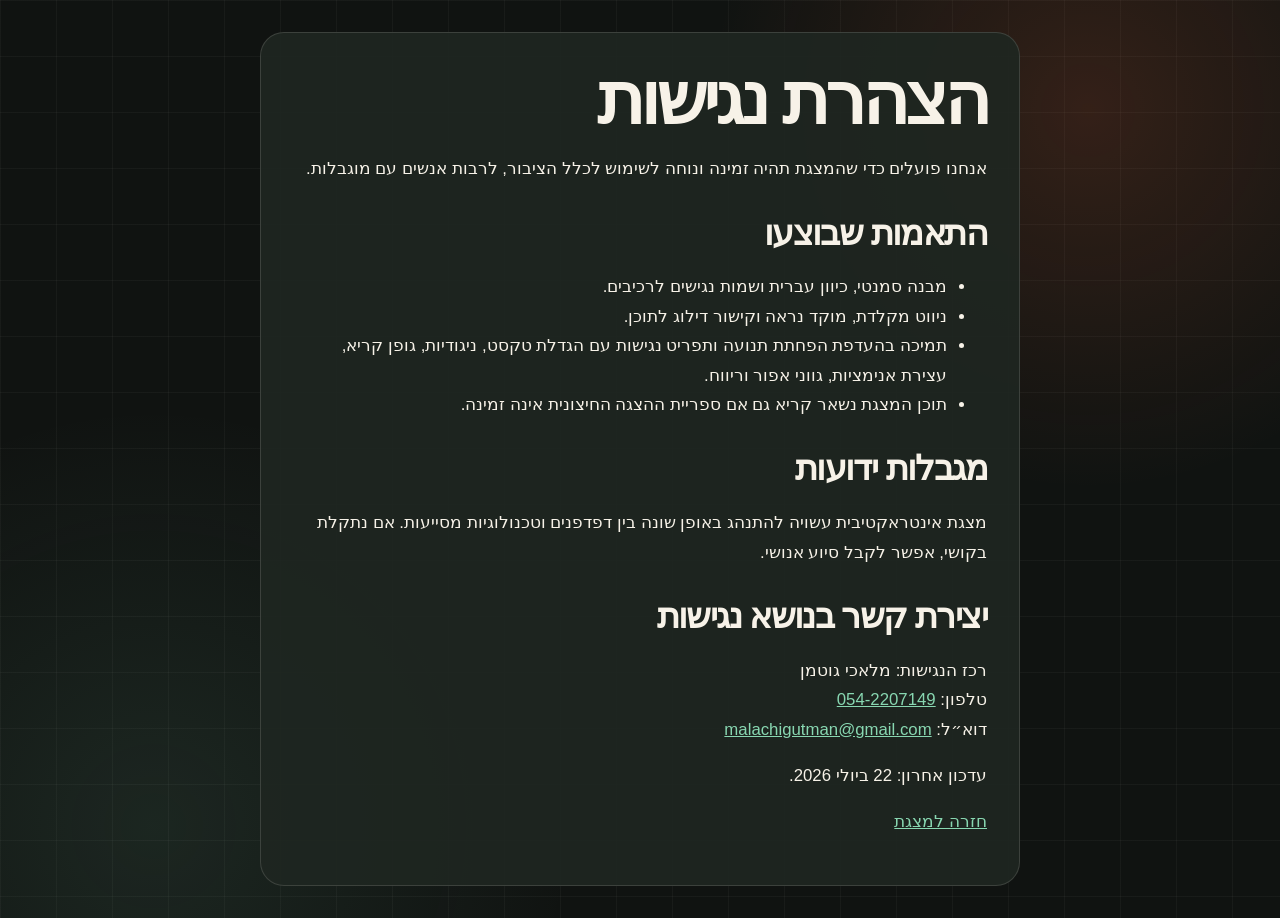
==== build-premium-presentations/examples/hebrew-lead-workflow-demo/accessibility.html @ 7ff0bba0 "Add deployable Hebrew presentation demo" ====
<!DOCTYPE html>
<html lang="he" dir="rtl">
<head>
  <meta charset="utf-8">
  <meta name="viewport" content="width=device-width,initial-scale=1">
  <title>הצהרת נגישות | מצגת הדגמה</title>
  <link rel="stylesheet" href="styles.css">
</head>
<body class="info-page">
  <a class="skip-link" href="#main-content">דלג לתוכן העיקרי</a>
  <main id="main-content" tabindex="-1">
    <h1>הצהרת נגישות</h1>
    <p>אנחנו פועלים כדי שהמצגת תהיה זמינה ונוחה לשימוש לכלל הציבור, לרבות אנשים עם מוגבלות.</p>
    <h2>התאמות שבוצעו</h2>
    <ul>
      <li>מבנה סמנטי, כיוון עברית ושמות נגישים לרכיבים.</li>
      <li>ניווט מקלדת, מוקד נראה וקישור דילוג לתוכן.</li>
      <li>תמיכה בהעדפת הפחתת תנועה ותפריט נגישות עם הגדלת טקסט, ניגודיות, גופן קריא, עצירת אנימציות, גווני אפור וריווח.</li>
      <li>תוכן המצגת נשאר קריא גם אם ספריית ההצגה החיצונית אינה זמינה.</li>
    </ul>
    <h2>מגבלות ידועות</h2>
    <p>מצגת אינטראקטיבית עשויה להתנהג באופן שונה בין דפדפנים וטכנולוגיות מסייעות. אם נתקלת בקושי, אפשר לקבל סיוע אנושי.</p>
    <h2>יצירת קשר בנושא נגישות</h2>
    <p>רכז הנגישות: מלאכי גוטמן<br>טלפון: <a href="tel:+972542207149"><bdi>054&#8209;2207149</bdi></a><br>דוא״ל: <a href="mailto:malachigutman@gmail.com"><bdi>malachigutman@gmail.com</bdi></a></p>
    <p>עדכון אחרון: 22 ביולי 2026.</p>
    <p><a href="index.html">חזרה למצגת</a></p>
  </main>
</body>
</html>
---- build-premium-presentations/examples/hebrew-lead-workflow-demo/styles.css ----
:root {
  --bg: #101311;
  --bg-2: #171c18;
  --panel: rgba(31, 38, 33, .92);
  --ink: #f7f2e8;
  --muted: #bbb8ad;
  --accent: #ff6b3d;
  --accent-2: #88d7b1;
  --danger: #ff8f6b;
  --line: rgba(247, 242, 232, .14);
  --grid: rgba(247, 242, 232, .04);
  --shadow: 0 30px 90px rgba(0, 0, 0, .34);
  --radius: 24px;
  --ease: cubic-bezier(.16, 1, .3, 1);
  --display: "Rubik", "Heebo", Arial, sans-serif;
  --body: "Assistant", "Heebo", Arial, sans-serif;
  --r-background-color: var(--bg);
  --r-main-color: var(--ink);
  --r-heading-color: var(--ink);
}

html[data-theme="light"] {
  --bg: #f4efe4;
  --bg-2: #e8e0d2;
  --panel: rgba(255, 252, 245, .94);
  --ink: #19201c;
  --muted: #59615b;
  --accent: #c83f1f;
  --accent-2: #167657;
  --danger: #b9321a;
  --line: rgba(25, 32, 28, .16);
  --grid: rgba(25, 32, 28, .055);
  --shadow: 0 30px 80px rgba(72, 55, 35, .16);
}

* { box-sizing: border-box; }
html { direction: rtl; background: var(--bg); }
body {
  margin: 0;
  overflow: hidden;
  background:
    radial-gradient(circle at 85% 12%, color-mix(in srgb, var(--accent) 15%, transparent), transparent 28%),
    radial-gradient(circle at 12% 90%, color-mix(in srgb, var(--accent-2) 10%, transparent), transparent 30%),
    linear-gradient(var(--grid) 1px, transparent 1px),
    linear-gradient(90deg, var(--grid) 1px, transparent 1px),
    var(--bg);
  background-size: auto, auto, 56px 56px, 56px 56px, auto;
  color: var(--ink);
  font-family: var(--body);
}
.info-page { overflow: auto; min-height: 100vh; padding: 2rem; }
.info-page main { width: min(760px, 100%); margin-inline: auto; padding: 2rem; border: 1px solid var(--line); border-radius: var(--radius); background: var(--panel); }
.info-page h1 { font-size: clamp(2.4rem, 7vw, 4.5rem); }
.info-page h2 { margin-block-start: 2rem; font-size: clamp(1.5rem, 4vw, 2.2rem); }
.info-page p, .info-page li { font-size: 1.05rem; line-height: 1.75; }
.info-page a { color: var(--accent-2); }

.reveal { color: var(--ink); font-family: var(--body); }
.reveal .slides { text-align: start; }
.reveal .slides section { padding: 42px 58px; text-align: start; }
.reveal .controls, .reveal .progress { color: var(--accent); }
.reveal .slide-number { color: var(--muted); direction: ltr; font-family: var(--body); }
.slide-shell { width: min(1140px, 100%); margin-inline: auto; position: relative; z-index: 3; }

h1, h2, h3, p { margin-block-start: 0; }
h1, h2, h3 { color: var(--ink); font-family: var(--display); }
h1 { font-size: clamp(4.5rem, 8.1vw, 7.5rem); line-height: .96; letter-spacing: -.055em; margin-block-end: 1.25rem; }
h2 { font-size: clamp(3.2rem, 5.9vw, 5.8rem); line-height: .98; letter-spacing: -.045em; margin-block-end: 1.4rem; }
h3 { font-size: 1.55rem; line-height: 1.05; margin-block-end: .55rem; }
h1 span, h2 span:not(.step-number) { color: var(--accent); }
p { line-height: 1.5; }
.lede { max-inline-size: 34ch; color: var(--muted); font-size: clamp(1.4rem, 2vw, 1.85rem); }
.eyebrow {
  display: inline-flex; align-items: center; gap: .55rem; margin-block-end: 1.1rem;
  color: var(--accent-2); font-family: var(--body); font-size: .92rem; font-weight: 700; letter-spacing: .08em;
}
.eyebrow::before { content: ""; inline-size: 28px; block-size: 3px; background: currentColor; border-radius: 99px; }

.paper-grain { position: fixed; inset: 0; z-index: 1; pointer-events: none; opacity: .045; background-image: url("data:image/svg+xml,%3Csvg xmlns='http://www.w3.org/2000/svg' width='140' height='140'%3E%3Cfilter id='n'%3E%3CfeTurbulence type='fractalNoise' baseFrequency='.86' numOctaves='3'/%3E%3C/filter%3E%3Crect width='100%25' height='100%25' filter='url(%23n)' opacity='.7'/%3E%3C/svg%3E"); }
#ambient-canvas { position: fixed; inset: 0; inline-size: 100%; block-size: 100%; opacity: .48; pointer-events: none; z-index: 0; }
.pointer-halo { position: fixed; inset: 0 auto auto 0; inline-size: 190px; aspect-ratio: 1; border-radius: 50%; background: radial-gradient(circle, color-mix(in srgb, var(--accent) 18%, transparent), transparent 68%); pointer-events: none; z-index: 2; translate: -50% -50%; will-change: transform; }
.theme-toggle, .time-hint {
  position: fixed; z-index: 20; inset-block-start: 1rem; border: 1px solid var(--line); background: var(--panel); color: var(--ink); box-shadow: var(--shadow); backdrop-filter: blur(12px);
}
.theme-toggle { inset-inline-end: 1rem; inline-size: 44px; block-size: 44px; border-radius: 50%; cursor: pointer; transition: transform .25s var(--ease); }
.theme-toggle:hover { transform: rotate(-12deg) translateY(-2px); }
.time-hint { inset-inline-start: 1rem; min-inline-size: 54px; padding: .45rem .7rem; border-radius: 999px; font-size: .72rem; text-align: center; direction: ltr; }
.control-help { position: fixed; z-index: 20; inset-inline-start: 50%; transform: translateX(50%); inset-block-end: .55rem; color: var(--muted); font-size: .68rem; opacity: .72; }

/* 01 — asymmetrical opening */
.hero-layout { display: grid; grid-template-columns: 7fr 5fr; align-items: center; gap: 5rem; min-block-size: 610px; }
.hero-copy { padding-inline-start: 1rem; }
.micro-promise { color: var(--ink); font-size: 1.08rem; font-weight: 700; border-inline-start: 3px solid var(--accent); padding-inline-start: .8rem; margin-block-start: 2rem; }
.inbox-stack { position: relative; min-block-size: 430px; display: flex; flex-direction: column; justify-content: center; gap: 40px; transform: rotate(2deg); }
.message-card { position: relative; padding: 1.35rem 1.45rem; border: 1px solid var(--line); border-radius: var(--radius); background: var(--panel); box-shadow: var(--shadow); }
.message-card p { font-size: 1.22rem; margin-block: .6rem .75rem; }
.message-label { color: var(--accent-2); font-size: .8rem; font-weight: 700; }
.message-card time { color: var(--muted); font-size: .74rem; direction: ltr; float: left; }
.message-in { margin-inline-end: 45px; }
.message-out { margin-inline-start: 52px; border-color: color-mix(in srgb, var(--accent-2) 45%, var(--line)); }
.message-out strong { position: absolute; inset-inline-start: 18px; inset-block-end: 16px; color: var(--accent-2); font-size: 1.2rem; }
.route-line { position: absolute; inset-inline-start: 51%; inset-block-start: 42%; inline-size: 4px; block-size: 92px; background: var(--line); overflow: hidden; }
.route-line i { display: block; inline-size: 100%; block-size: 35%; background: var(--accent); animation: route 2s var(--ease) infinite; }

/* 02 — contrast */
.leak-layout { display: grid; grid-template-columns: 5fr 7fr; gap: 5rem; align-items: center; min-block-size: 510px; }
.accent-mark { position: relative; display: inline-block; }
.accent-mark::after { content: ""; position: absolute; inset-inline: -.05em; inset-block-end: -.06em; block-size: .11em; background: var(--accent); transform: rotate(-2deg); }
.leak-visual { display: grid; gap: .8rem; }
.leak-step { display: grid; grid-template-columns: 54px 1fr; align-items: center; gap: 1rem; padding: 1rem 1.15rem; border-block-end: 1px solid var(--line); font-size: 1.35rem; }
.leak-step b { color: var(--accent-2); font-family: var(--display); font-size: 1rem; direction: ltr; }
.leak-step.danger { color: var(--danger); border: 1px solid color-mix(in srgb, var(--danger) 42%, transparent); border-radius: 16px; background: color-mix(in srgb, var(--danger) 7%, transparent); }
.bottom-line { position: absolute; inset-inline: 58px; inset-block-end: 42px; margin: 0; color: var(--muted); font-size: 1.05rem; }

/* 03 — process rail */
.workflow-rail { position: relative; display: grid; grid-template-columns: repeat(4, 1fr); gap: 1rem; margin-block-start: 2.5rem; padding: 0; list-style: none; }
.workflow-rail::before { content: ""; position: absolute; inset-inline: 8%; inset-block-start: 43px; block-size: 2px; background: linear-gradient(90deg, var(--accent-2), var(--accent)); z-index: -1; }
.workflow-step { min-block-size: 236px; padding: 1.2rem; border: 1px solid var(--line); border-radius: var(--radius); background: var(--panel); box-shadow: var(--shadow); }
.workflow-step i { display: grid; place-items: center; inline-size: 64px; block-size: 64px; margin-block: .75rem 1.2rem; border-radius: 18px; background: color-mix(in srgb, var(--accent) 14%, var(--panel)); color: var(--accent); font-style: normal; font-size: 1.75rem; }
.step-number { color: var(--accent-2); font-size: .78rem; font-weight: 700; }
.workflow-step p { color: var(--muted); font-size: 1rem; }
.human-gate { display: flex; align-items: center; justify-content: center; gap: .5rem; margin: 1.6rem auto 0; inline-size: max-content; padding: .65rem 1rem; border-radius: 999px; background: var(--ink); color: var(--bg); }
.human-gate strong { color: inherit; text-decoration: underline; text-decoration-color: var(--accent); }

/* 04 — practical prompt */
.prompt-layout { display: grid; grid-template-columns: 4fr 8fr; gap: 3.5rem; align-items: center; min-block-size: 610px; }
.prompt-copy h2 { max-inline-size: 5ch; }
.prompt-legend { display: flex; flex-direction: column; gap: .55rem; color: var(--muted); font-size: .92rem; }
.prompt-legend span { display: flex; align-items: center; gap: .5rem; }
.dot { inline-size: 9px; block-size: 9px; border-radius: 50%; }
.dot-context { background: var(--accent-2); }.dot-job { background: var(--accent); }.dot-guard { background: #e8c46d; }
.prompt-window { overflow: hidden; border: 1px solid var(--line); border-radius: var(--radius); background: #171a18; box-shadow: var(--shadow); color: #f7f2e8; }
.window-bar { display: flex; align-items: center; gap: .45rem; padding: .8rem 1rem; border-block-end: 1px solid rgba(255, 255, 255, .1); color: #aaa; direction: ltr; }
.window-bar span { inline-size: 9px; block-size: 9px; border-radius: 50%; background: #666; }.window-bar span:first-child { background: #ff6b3d; }
.window-bar bdi { margin-inline-start: auto; font-size: .7rem; }
.prompt-window pre { margin: 0; padding: 1.25rem 1.35rem .9rem; white-space: pre-wrap; text-align: start; direction: rtl; font-family: var(--body); font-size: 1rem; line-height: 1.5; }
.prompt-window mark { color: inherit; border-radius: 5px; padding-inline: .18rem; box-decoration-break: clone; -webkit-box-decoration-break: clone; }
.prompt-window .context { background: rgba(136, 215, 177, .15); }.prompt-window .job { background: rgba(255, 107, 61, .15); }.prompt-window .guard { background: rgba(232, 196, 109, .14); }
.copy-button { min-block-size: 44px; margin: 0 1.35rem 1.15rem; padding: .7rem 1rem; border: 0; border-radius: 999px; background: var(--accent); color: #1b110d; font: 700 .9rem var(--body); cursor: pointer; transition: transform .25s var(--ease); }
html[data-theme="light"] .copy-button { color: #fff; }
.copy-button:hover { transform: translateY(-2px); }

/* 05 — audience practice */
.practice-layout { display: grid; grid-template-columns: 7fr 5fr; gap: 5rem; align-items: center; min-block-size: 610px; }
.practice-instruction ol { margin: 2rem 0 0; padding: 0; list-style: none; counter-reset: practice; display: grid; gap: .8rem; }
.practice-instruction li { counter-increment: practice; font-size: 1.3rem; color: var(--muted); }
.practice-instruction li::before { content: counter(practice); display: inline-grid; place-items: center; inline-size: 30px; block-size: 30px; margin-inline-end: .65rem; border: 1px solid var(--line); border-radius: 50%; color: var(--accent-2); font-size: .8rem; font-weight: 700; }
.practice-timer { display: flex; flex-direction: column; align-items: center; justify-content: center; inline-size: 360px; aspect-ratio: 1; margin-inline: auto; border: 2px solid var(--line); border-radius: 50%; background: radial-gradient(circle, color-mix(in srgb, var(--accent) 14%, var(--panel)), var(--panel) 70%); box-shadow: var(--shadow); }
.practice-timer span, .practice-timer small { color: var(--muted); }.practice-timer strong { font: 900 7rem/1 var(--display); color: var(--ink); direction: ltr; font-variant-numeric: tabular-nums; }
.practice-timer button { margin-block-start: 1rem; padding: .65rem 1rem; border: 1px solid var(--line); border-radius: 999px; background: transparent; color: var(--ink); font: 700 .9rem var(--body); cursor: pointer; }
.practice-timer.running { animation: timer-pulse 2s ease-in-out infinite; }

/* 06 — close the loop */
.closing-layout { min-block-size: 610px; display: flex; flex-direction: column; justify-content: center; align-items: center; text-align: center; }
.closing-layout h2 { max-inline-size: 12ch; }
.closing-rule { display: flex; align-items: center; gap: .8rem; margin-block-start: 1.4rem; font: 700 1.25rem var(--display); }
.closing-rule i { color: var(--muted); font-style: normal; }.closing-rule span { padding: .65rem .9rem; border: 1px solid var(--line); border-radius: 12px; }.closing-rule .closing-accent { background: var(--accent); border-color: var(--accent); color: #1b110d; }
.closing-action { margin-block-start: 2.2rem; color: var(--muted); font-size: 1.12rem; }

.reveal .fragment { transition: opacity .42s var(--ease), transform .42s var(--ease); }
.reveal .fragment.fade-up { transform: translateY(18px); }
.reveal .fragment.fade-up.visible { transform: translateY(0); }
:focus-visible { outline: 3px solid var(--accent-2); outline-offset: 3px; }
.skip-link {
  position: fixed; inset-block-start: .75rem; inset-inline-start: 50%; z-index: 100;
  padding: .7rem 1rem; border-radius: 10px; background: #fff; color: #101311;
  font-weight: 800; transform: translate(50%, -180%);
}
.skip-link:focus { transform: translate(50%, 0); }
.legal-links {
  position: fixed; z-index: 22; inset-inline-end: 1rem; inset-block-end: .55rem;
  display: flex; gap: .65rem; align-items: center; font-size: .68rem;
}
.legal-links a, .legal-links button { color: var(--muted); }
.legal-links button { padding: 0; border: 0; background: transparent; font: inherit; text-decoration: underline; cursor: pointer; }
.a11y-fab {
  position: fixed; z-index: 30; inset-inline-start: 1rem; inset-block-end: .7rem;
  min-inline-size: 54px; min-block-size: 44px; padding: .55rem .75rem; border: 1px solid var(--line);
  border-radius: 999px; background: var(--panel); color: var(--ink); font: 700 .72rem var(--body); cursor: pointer;
}
.a11y-dialog {
  width: min(92vw, 540px); max-height: 86vh; margin: auto; padding: 1.4rem; border: 1px solid var(--line);
  border-radius: var(--radius); background: var(--bg-2); color: var(--ink); font-family: var(--body); box-shadow: var(--shadow);
}
.a11y-dialog::backdrop { background: rgba(0, 0, 0, .72); }
.a11y-head, .a11y-meta { display: flex; align-items: center; justify-content: space-between; gap: .7rem; flex-wrap: wrap; }
.a11y-head h2 { margin: 0; font-size: 1.5rem; }
.a11y-head button { min-inline-size: 44px; min-block-size: 44px; border-radius: 50%; }
.a11y-grid { display: grid; grid-template-columns: 1fr 1fr; gap: .65rem; margin-block: 1.2rem; }
.a11y-grid button, .a11y-meta button {
  min-block-size: 44px; padding: .65rem .8rem; border: 1px solid var(--line); border-radius: 10px;
  background: transparent; color: var(--ink); font: 700 .9rem var(--body); cursor: pointer;
}
.a11y-grid button[aria-pressed="true"] { background: var(--accent); color: #1b110d; }
.a11y-meta a { color: var(--accent-2); }
.cookie-banner {
  display: none; position: fixed; z-index: 40; inset-inline: 1rem; inset-block-end: 1rem; width: min(560px, calc(100vw - 2rem));
  padding: 1rem; border: 1px solid rgba(255,255,255,.22); border-radius: 16px; background: #171a18; color: #f7f2e8;
  box-shadow: var(--shadow); font-family: var(--body);
}
.cookie-banner.is-open { display: block; }
.cookie-banner h2 { margin: 0 0 .35rem; font-size: 1.1rem; }
.cookie-banner p { margin: 0 0 .75rem; color: #d5d2c8; font-size: .9rem; }
.cookie-banner a { color: #88d7b1; }
.cookie-actions { display: flex; flex-wrap: wrap; gap: .5rem; }
.cookie-actions button, .cookie-panel button {
  min-block-size: 44px; padding: .55rem .8rem; border: 1px solid rgba(255,255,255,.35); border-radius: 10px;
  background: transparent; color: #f7f2e8; font: 700 .85rem var(--body); cursor: pointer;
}
.cookie-actions button:first-child, .cookie-panel button { background: #ff6b3d; color: #1b110d; border-color: #ff6b3d; }
.cookie-panel { display: grid; gap: .55rem; padding-block-start: .8rem; }
.cookie-panel[hidden] { display: none; }
.cookie-panel label { display: flex; align-items: center; gap: .45rem; font-size: .85rem; }
.cookie-panel input { inline-size: 20px; block-size: 20px; }

/* Accessibility overrides */
html.a11y-text-125 { font-size: 125%; }
html.a11y-text-150 { font-size: 150%; }
html.a11y-high-contrast { --bg:#000; --bg-2:#000; --panel:#000; --ink:#fff; --muted:#fff; --line:#fff; --accent:#ffeb3b; --accent-2:#00ffff; }
html.a11y-high-contrast body, html.a11y-high-contrast section { background:#000 !important; color:#fff !important; }
html.a11y-high-contrast a { color:#ffeb3b !important; }
html.a11y-high-contrast button { border:2px solid #fff !important; }
html.a11y-emphasize-links a { text-decoration: underline !important; color: var(--accent-2) !important; }
html.a11y-readable-font *, html.a11y-readable-font *::before, html.a11y-readable-font *::after { font-family: Arial, Helvetica, sans-serif !important; }
html.a11y-no-motion *, html.a11y-no-motion *::before, html.a11y-no-motion *::after { animation:none !important; transition:none !important; scroll-behavior:auto !important; }
html.a11y-grayscale { filter: grayscale(100%); }
html.a11y-spacing body { line-height:1.8; letter-spacing:.05em; word-spacing:.1em; }
@keyframes route { from { transform: translateY(-100%); } to { transform: translateY(300%); } }
@keyframes timer-pulse { 50% { box-shadow: 0 0 0 18px color-mix(in srgb, var(--accent) 5%, transparent), var(--shadow); } }

@media (max-width: 800px) {
  .legal-links, .control-help { display: none; }
  .a11y-grid { grid-template-columns: 1fr; }
  .reveal .slides section { padding: 64px 24px 72px; }
  .slide-shell { width: 100%; }
  h1 { font-size: 3.55rem; line-height: .98; }
  h2 { font-size: 2.65rem; line-height: 1; }
  h3 { font-size: 1.05rem; }
  .lede { font-size: 1.05rem; }
  .eyebrow { font-size: .72rem; }
  .hero-layout, .leak-layout, .prompt-layout, .practice-layout { grid-template-columns: 1fr; gap: 1.2rem; min-block-size: 700px; }
  .hero-layout, .practice-layout { align-content: center; }
  .inbox-stack { display: none; }
  .leak-layout { align-content: center; }
  .leak-step { grid-template-columns: 38px 1fr; font-size: 1rem; padding: .75rem; }
  .bottom-line { inset-inline: 24px; inset-block-end: 58px; font-size: .86rem; }
  .workflow-rail { grid-template-columns: repeat(2, 1fr); gap: .65rem; margin-block-start: 1.2rem; }
  .workflow-rail::before { display: none; }
  .workflow-step { min-block-size: 150px; padding: .75rem; }
  .workflow-step i { inline-size: 42px; block-size: 42px; margin-block: .45rem .65rem; font-size: 1.2rem; }
  .workflow-step p { font-size: .78rem; }
  .human-gate { margin-block-start: .9rem; font-size: .78rem; }
  .prompt-layout { align-content: center; }
  .prompt-copy { display: grid; grid-template-columns: 1fr 1fr; gap: .5rem; align-items: end; }
  .prompt-copy .eyebrow, .prompt-copy h2 { grid-column: 1 / -1; }
  .prompt-copy h2 { margin-block-end: .2rem; }
  .prompt-copy .lede { font-size: .82rem; margin: 0; }
  .prompt-legend { font-size: .68rem; }
  .prompt-window pre { padding: .85rem; font-size: .7rem; line-height: 1.35; }
  .window-bar { padding: .55rem .75rem; }
  .copy-button { min-block-size: 56px; margin: 0 .85rem .8rem; font-size: .9rem; }
  .practice-instruction h2 { font-size: 2.45rem; }
  .practice-instruction ol { margin-block-start: 1rem; gap: .45rem; }
  .practice-instruction li { font-size: .92rem; }
  .practice-timer { inline-size: 220px; }
  .practice-timer strong { font-size: 4rem; }
  .practice-timer button { min-block-size: 56px; font-size: .85rem; }
  .closing-layout { min-block-size: 700px; }
  .closing-rule { flex-wrap: wrap; justify-content: center; font-size: .92rem; gap: .45rem; }
  .closing-rule span { padding: .5rem .65rem; }
  .closing-action { font-size: .95rem; text-align: center; }
}
@media (pointer: coarse) { .pointer-halo { display: none; } }
@media (prefers-reduced-motion: reduce) {
  *, *::before, *::after { animation-duration: .01ms !important; animation-iteration-count: 1 !important; transition-duration: .01ms !important; }
  .pointer-halo { display: none !important; }
}

/* Usable static fallback if presentation JavaScript or the CDN is blocked. */
html.no-js body { overflow: auto; }
html.no-js .reveal { block-size: auto; overflow: visible; }
html.no-js .reveal .slides { position: static; inline-size: 100%; transform: none !important; }
html.no-js .reveal .slides section { position: relative; display: block !important; min-block-size: 720px; opacity: 1 !important; visibility: visible !important; transform: none !important; }
html.no-js .fragment { opacity: 1 !important; visibility: visible !important; transform: none !important; }
html.no-js .theme-toggle, html.no-js .time-hint, html.no-js .control-help { display: none; }
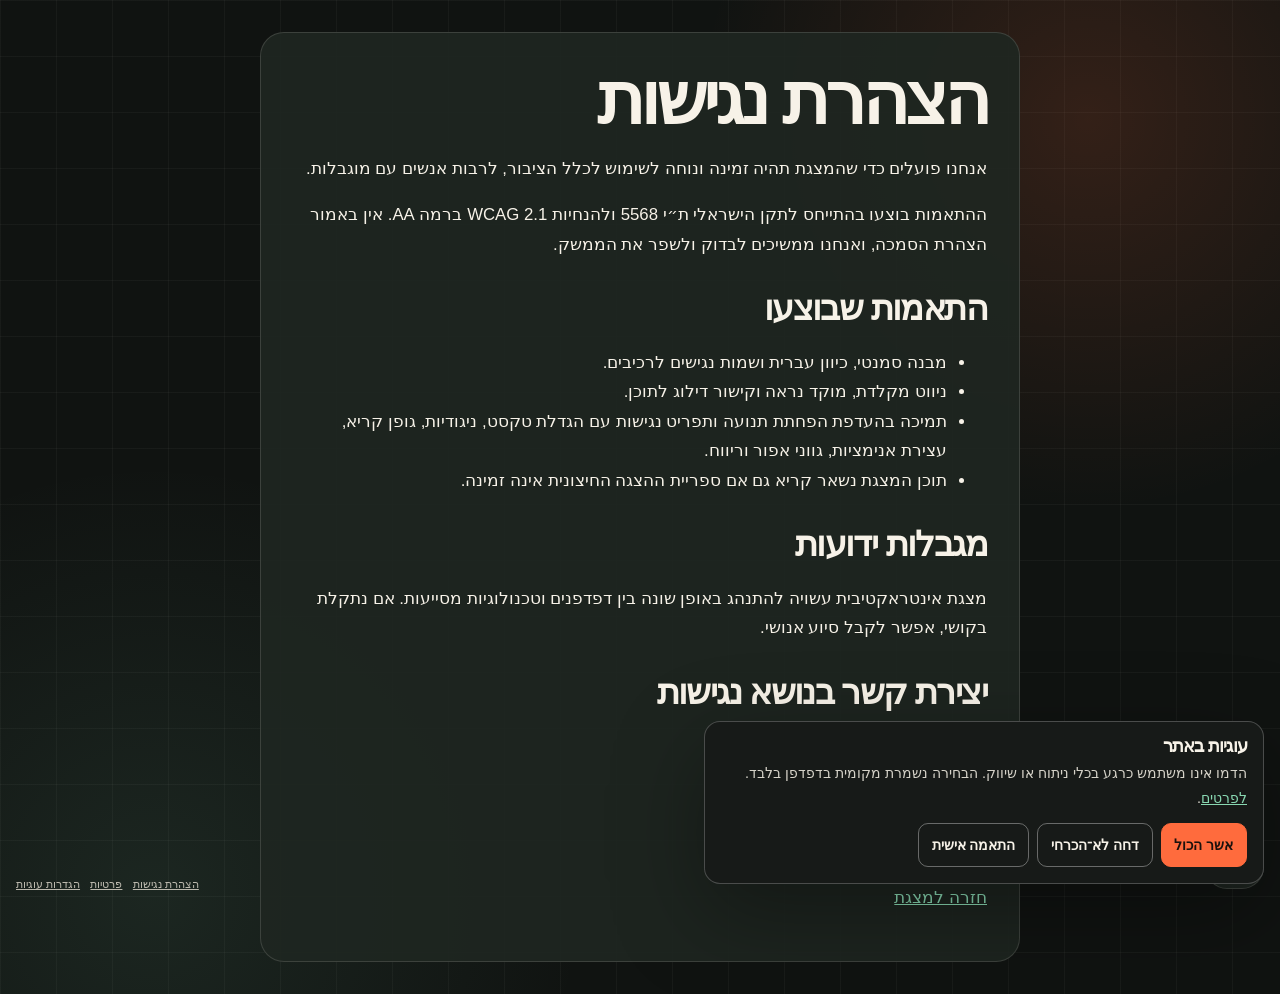
==== commit d3f978c2: "Complete demo compliance controls" ====
--- a/build-premium-presentations/examples/hebrew-lead-workflow-demo/accessibility.html
+++ b/build-premium-presentations/examples/hebrew-lead-workflow-demo/accessibility.html
@@ -11,6 +11,7 @@
   <main id="main-content" tabindex="-1">
     <h1>הצהרת נגישות</h1>
     <p>אנחנו פועלים כדי שהמצגת תהיה זמינה ונוחה לשימוש לכלל הציבור, לרבות אנשים עם מוגבלות.</p>
+    <p>ההתאמות בוצעו בהתייחס לתקן הישראלי ת״י 5568 ולהנחיות WCAG 2.1 ברמה AA. אין באמור הצהרת הסמכה, ואנחנו ממשיכים לבדוק ולשפר את הממשק.</p>
     <h2>התאמות שבוצעו</h2>
     <ul>
       <li>מבנה סמנטי, כיוון עברית ושמות נגישים לרכיבים.</li>
@@ -25,5 +26,27 @@
     <p>עדכון אחרון: 22 ביולי 2026.</p>
     <p><a href="index.html">חזרה למצגת</a></p>
   </main>
+  <nav class="legal-links" aria-label="מידע והגדרות">
+    <a href="accessibility.html" aria-current="page">הצהרת נגישות</a>
+    <a href="privacy.html">פרטיות</a>
+    <button type="button" data-cookie-settings>הגדרות עוגיות</button>
+  </nav>
+  <button class="a11y-fab" type="button" data-a11y-open aria-label="פתיחת תפריט נגישות">נגישות</button>
+  <dialog class="a11y-dialog" data-a11y-dialog aria-labelledby="a11y-title">
+    <div class="a11y-head"><h2 id="a11y-title">הגדרות נגישות</h2><button type="button" data-a11y-close aria-label="סגירת תפריט נגישות">×</button></div>
+    <div class="a11y-grid">
+      <button type="button" data-a11y-action="text">גודל טקסט</button><button type="button" data-a11y-action="contrast" aria-pressed="false">ניגודיות גבוהה</button>
+      <button type="button" data-a11y-action="links" aria-pressed="false">הדגשת קישורים</button><button type="button" data-a11y-action="font" aria-pressed="false">גופן קריא</button>
+      <button type="button" data-a11y-action="motion" aria-pressed="false">עצירת אנימציות</button><button type="button" data-a11y-action="grayscale" aria-pressed="false">גווני אפור</button>
+      <button type="button" data-a11y-action="spacing" aria-pressed="false">ריווח מוגדל</button><button type="button" data-a11y-action="light" aria-pressed="false">מצב בהיר</button>
+    </div>
+    <div class="a11y-meta"><button type="button" data-a11y-reset>איפוס</button><button type="button" data-a11y-hide>הסתרת כפתור הנגישות</button><a href="accessibility.html">להצהרת הנגישות</a></div>
+  </dialog>
+  <div class="cookie-banner" data-cookie-banner role="dialog" aria-labelledby="cookie-title" aria-modal="false">
+    <h2 id="cookie-title">עוגיות באתר</h2><p>הדמו אינו משתמש כרגע בכלי ניתוח או שיווק. הבחירה נשמרת מקומית בדפדפן בלבד. <a href="privacy.html">לפרטים</a>.</p>
+    <div class="cookie-actions"><button type="button" data-cookie-accept>אשר הכול</button><button type="button" data-cookie-reject>דחה לא־הכרחי</button><button type="button" data-cookie-custom aria-expanded="false">התאמה אישית</button></div>
+    <div class="cookie-panel" data-cookie-panel hidden><label><input type="checkbox" checked disabled> הכרחיות — פעילות תמיד</label><label><input type="checkbox" data-cookie-analytics> ניתוח — אין כרגע כלי ניתוח</label><label><input type="checkbox" data-cookie-marketing> שיווק — אין כרגע כלי שיווק</label><button type="button" data-cookie-save>שמור בחירה</button></div>
+  </div>
+  <script src="scripts.js"></script>
 </body>
 </html>
--- a/build-premium-presentations/examples/hebrew-lead-workflow-demo/styles.css
+++ b/build-premium-presentations/examples/hebrew-lead-workflow-demo/styles.css
@@ -224,12 +224,13 @@
 html.a11y-readable-font *, html.a11y-readable-font *::before, html.a11y-readable-font *::after { font-family: Arial, Helvetica, sans-serif !important; }
 html.a11y-no-motion *, html.a11y-no-motion *::before, html.a11y-no-motion *::after { animation:none !important; transition:none !important; scroll-behavior:auto !important; }
 html.a11y-grayscale { filter: grayscale(100%); }
-html.a11y-spacing body { line-height:1.8; letter-spacing:.05em; word-spacing:.1em; }
+html.a11y-spacing *, html.a11y-spacing *::before, html.a11y-spacing *::after { line-height:1.8 !important; letter-spacing:.05em !important; word-spacing:.1em !important; }
 @keyframes route { from { transform: translateY(-100%); } to { transform: translateY(300%); } }
 @keyframes timer-pulse { 50% { box-shadow: 0 0 0 18px color-mix(in srgb, var(--accent) 5%, transparent), var(--shadow); } }
 
 @media (max-width: 800px) {
-  .legal-links, .control-help { display: none; }
+  .control-help { display: none; }
+  .legal-links { inset-inline-end: .5rem; inset-block-end: .45rem; max-inline-size: 260px; padding: .35rem .5rem; border-radius: 10px; background: var(--panel); font-size: .62rem; }
   .a11y-grid { grid-template-columns: 1fr; }
   .reveal .slides section { padding: 64px 24px 72px; }
   .slide-shell { width: 100%; }
@@ -256,7 +257,7 @@
   .prompt-copy h2 { margin-block-end: .2rem; }
   .prompt-copy .lede { font-size: .82rem; margin: 0; }
   .prompt-legend { font-size: .68rem; }
-  .prompt-window pre { padding: .85rem; font-size: .7rem; line-height: 1.35; }
+  .prompt-window pre { padding: .85rem; font-size: .78rem; line-height: 1.35; }
   .window-bar { padding: .55rem .75rem; }
   .copy-button { min-block-size: 56px; margin: 0 .85rem .8rem; font-size: .9rem; }
   .practice-instruction h2 { font-size: 2.45rem; }
